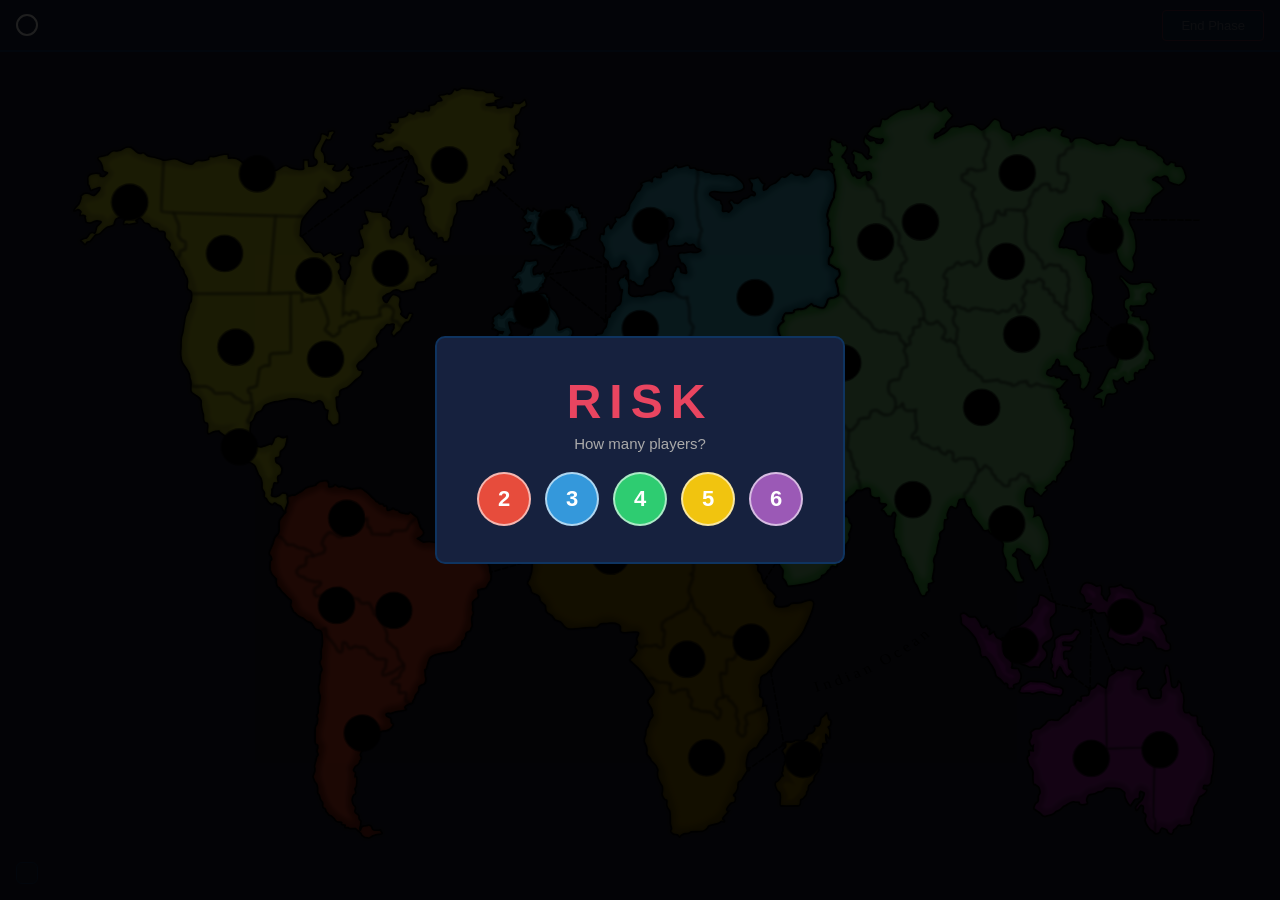
==== index.html @ 3c867e42 "Add sound effects for army placement and combat events" ====
<!DOCTYPE html>
<html lang="en">
<head>
    <meta charset="UTF-8">
    <meta name="viewport" content="width=device-width, initial-scale=1.0">
    <title>Risk</title>
    <link rel="stylesheet" href="css/style.css">
</head>
<body>

<div id="setup-overlay">
    <div id="setup-box">
        <h1>RISK</h1>
        <div id="setup-step1">
            <p>How many players?</p>
            <div id="player-btns"></div>
        </div>
        <div id="setup-step2" style="display:none">
            <p>Configure players:</p>
            <div id="player-config"></div>
            <button id="start-btn">Start Game</button>
        </div>
    </div>
</div>

<div id="dice-overlay">
    <div id="dice-box">
        <div id="dice-title"></div>
        <div id="dice-vs">
            <div class="dice-side">
                <h4 id="atk-name">Attacker</h4>
                <div class="dice-rolls" id="atk-dice"></div>
            </div>
            <div class="dice-side">
                <h4 id="def-name">Defender</h4>
                <div class="dice-rolls" id="def-dice"></div>
            </div>
        </div>
        <div id="dice-result"></div>
    </div>
</div>

<div id="win-banner">
    <div id="win-box">
        <h2>WORLD DOMINATION</h2>
        <h1 id="win-name"></h1>
        <p>has conquered the world!</p>
    </div>
</div>

<div id="header">
    <div id="player-dot"></div>
    <span id="phase-label"></span>
    <span id="action-hint"></span>
    <span id="armies-badge"></span>
    <span id="cards-badge"></span>
    <button id="trade-btn" style="display:none">Trade Cards</button>
    <button id="end-btn" disabled>End Phase</button>
</div>

<div id="map-wrap">
    <div id="svgContainer"></div>
</div>

<div id="cursor-overlay">
    <svg id="soldier-svg" viewBox="0 0 677 1280" width="48" height="90"></svg>
    <div id="army-number"></div>
</div>

<div id="combat-log"></div>

<audio id="boom-sound" preload="auto">
    <source src="audio/boom.wav" type="audio/wav">
</audio>

<audio id="dip-sound" preload="auto">
    <source src="audio/dip.wav" type="audio/wav">
</audio>

<script type="module" src="js/game.js"></script>
</body>
</html>
---- css/style.css ----
* { box-sizing: border-box; margin: 0; padding: 0; }
html, body {
    height: 100%; width: 100%;
    background: #1a1a2e;
    font-family: 'Segoe UI', sans-serif;
    color: #eee;
    display: flex;
    flex-direction: column;
    overflow: hidden;
}
#header {
    display: flex;
    align-items: center;
    gap: 12px;
    padding: 8px 16px;
    background: #16213e;
    border-bottom: 2px solid #0f3460;
    flex-shrink: 0;
    min-height: 52px;
}
#player-dot {
    width: 22px; height: 22px;
    border-radius: 50%;
    border: 2px solid #fff;
    flex-shrink: 0;
}
#phase-label {
    font-size: 15px;
    font-weight: bold;
    text-transform: uppercase;
    letter-spacing: 1px;
    white-space: nowrap;
}
#action-hint {
    font-size: 13px;
    color: #aaa;
    flex: 1;
}
#armies-badge {
    font-size: 22px;
    font-weight: bold;
    color: #f1c40f;
    min-width: 36px;
    text-align: center;
}
#cards-badge {
    font-size: 18px;
    min-width: 32px;
    text-align: center;
}
#trade-btn {
    padding: 7px 14px;
    background: #0f3460;
    border: 1px solid #9b59b6;
    color: #eee;
    cursor: pointer;
    border-radius: 4px;
    font-size: 13px;
    white-space: nowrap;
}
#trade-btn:hover { background: #9b59b6; }
#trade-btn.forced-trade {
    animation: pulse-btn 0.8s ease-in-out infinite;
}
@keyframes pulse-btn {
    0%, 100% { filter: brightness(1); }
    50% { filter: brightness(1.4); }
}
#end-btn {
    padding: 7px 18px;
    background: #0f3460;
    border: 1px solid #e94560;
    color: #eee;
    cursor: pointer;
    border-radius: 4px;
    font-size: 13px;
    white-space: nowrap;
}
#end-btn:hover:not(:disabled) { background: #e94560; }
#end-btn:disabled { opacity: 0.35; cursor: default; }

#map-wrap {
    flex: 1;
    display: flex;
    justify-content: center;
    align-items: center;
    overflow: hidden;
    padding: 6px;
}
#svgContainer {
    width: 100%;
    height: 100%;
}
#svgContainer svg { width: 100%; height: 100%; }

/* Country path states */
#layer4 path {
    pointer-events: all;
    cursor: pointer;
    transition: fill 0.12s;
}
#layer4 path.sel {
    stroke: #fff !important;
    stroke-width: 3px !important;
    filter: brightness(1.35);
}
#layer4 path.atk-target {
    stroke: #ff4444 !important;
    stroke-width: 2.5px !important;
    animation: pulse 0.75s ease-in-out infinite alternate;
}
#layer4 path.fort-target {
    stroke: #44aaff !important;
    stroke-width: 2.5px !important;
}
@keyframes pulse {
    from { filter: brightness(1); }
    to   { filter: brightness(1.5); }
}

/* Setup overlay */
#setup-overlay {
    position: fixed; inset: 0;
    background: rgba(0,0,0,0.88);
    display: flex; justify-content: center; align-items: center;
    z-index: 100;
}
#setup-box {
    background: #16213e;
    border: 2px solid #0f3460;
    border-radius: 10px;
    padding: 36px 40px;
    text-align: center;
}
#setup-box h1 {
    font-size: 48px; letter-spacing: 8px;
    color: #e94560; margin-bottom: 6px;
}
#setup-box p { color: #aaa; margin-bottom: 20px; font-size: 15px; }
#setup-step2 { display: flex; flex-direction: column; gap: 16px; }
#player-config { display: flex; flex-direction: column; gap: 10px; max-height: 240px; overflow-y: auto; }
.player-config-row {
    display: flex;
    align-items: center;
    gap: 12px;
    padding: 8px;
    background: rgba(255,255,255,0.05);
    border-radius: 4px;
}
.player-config-dot {
    width: 18px;
    height: 18px;
    border-radius: 50%;
    flex-shrink: 0;
}
.player-config-row > span {
    font-size: 14px;
    min-width: 60px;
}
.ai-toggle {
    display: flex;
    gap: 4px;
    margin-left: auto;
}
.toggle-btn {
    padding: 4px 10px;
    font-size: 12px;
    border: 1px solid #555;
    background: #0f3460;
    color: #aaa;
    cursor: pointer;
    border-radius: 3px;
    transition: all 0.15s;
}
.toggle-btn:hover { border-color: #999; }
.toggle-btn.active {
    background: #9b59b6;
    color: #fff;
    border-color: #9b59b6;
    font-weight: bold;
}
#start-btn {
    padding: 10px 20px;
    background: #0f3460;
    border: 1px solid #9b59b6;
    color: #eee;
    cursor: pointer;
    border-radius: 4px;
    font-size: 14px;
    font-weight: bold;
    align-self: center;
}
#start-btn:hover { background: #9b59b6; }
#player-btns { display: flex; gap: 14px; justify-content: center; }
.pbtn {
    width: 54px; height: 54px;
    border-radius: 50%;
    border: 2px solid rgba(255,255,255,0.6);
    font-size: 22px; font-weight: bold;
    cursor: pointer; color: #fff;
    transition: transform 0.1s, border-color 0.1s;
}
.pbtn:hover { transform: scale(1.12); border-color: #fff; }

/* Dice result overlay */
#dice-overlay {
    position: fixed; inset: 0;
    background: rgba(0,0,0,0.65);
    display: none;
    justify-content: center; align-items: center;
    z-index: 50;
}
#dice-box {
    background: #16213e;
    border: 2px solid #e94560;
    border-radius: 10px;
    padding: 22px 30px;
    text-align: center;
    min-width: 300px;
}
#dice-vs { display: flex; gap: 32px; justify-content: center; margin: 14px 0; }
.dice-side h4 { font-size: 13px; margin-bottom: 6px; }
.dice-rolls { font-size: 34px; letter-spacing: 4px; }
#dice-result { font-size: 15px; font-weight: bold; }

/* Win banner */
#win-banner {
    display: none;
    position: fixed; inset: 0;
    background: rgba(0,0,0,0.82);
    justify-content: center; align-items: center;
    z-index: 200;
}
#win-box {
    text-align: center;
    padding: 40px 60px;
    border-radius: 12px;
    background: #16213e;
    border: 3px solid #f1c40f;
}
#win-box h2 { font-size: 14px; color: #aaa; letter-spacing: 3px; margin-bottom: 8px; }
#win-box h1 { font-size: 42px; font-weight: bold; }
#win-box p { color: #aaa; margin-top: 10px; font-size: 14px; }

/* Cursor overlay */
#cursor-overlay {
    position: fixed;
    pointer-events: none;
    z-index: 80;
    display: none;
    align-items: center;
    gap: 8px;
    padding: 6px 8px;
}
#soldier-svg {
    filter: drop-shadow(0 2px 4px rgba(0,0,0,0.5));
    flex-shrink: 0;
}
#army-number {
    font-size: 28px;
    font-weight: bold;
    line-height: 1;
    text-shadow: 0 2px 4px rgba(0,0,0,0.8);
}

/* Combat log */
#combat-log {
    position: fixed;
    bottom: 16px;
    left: 16px;
    max-width: 320px;
    max-height: 300px;
    overflow-y: auto;
    background: rgba(22, 33, 62, 0.88);
    border: 1px solid #0f3460;
    border-radius: 6px;
    padding: 10px;
    font-size: 12px;
    line-height: 1.4;
    z-index: 70;
}
#combat-log::-webkit-scrollbar {
    width: 6px;
}
#combat-log::-webkit-scrollbar-track {
    background: rgba(255,255,255,0.05);
    border-radius: 3px;
}
#combat-log::-webkit-scrollbar-thumb {
    background: rgba(255,255,255,0.2);
    border-radius: 3px;
}
#combat-log::-webkit-scrollbar-thumb:hover {
    background: rgba(255,255,255,0.3);
}
.log-entry {
    margin-bottom: 6px;
    padding-bottom: 6px;
    border-bottom: 1px solid rgba(255,255,255,0.1);
}
.log-entry:last-child {
    border-bottom: none;
    margin-bottom: 0;
    padding-bottom: 0;
}
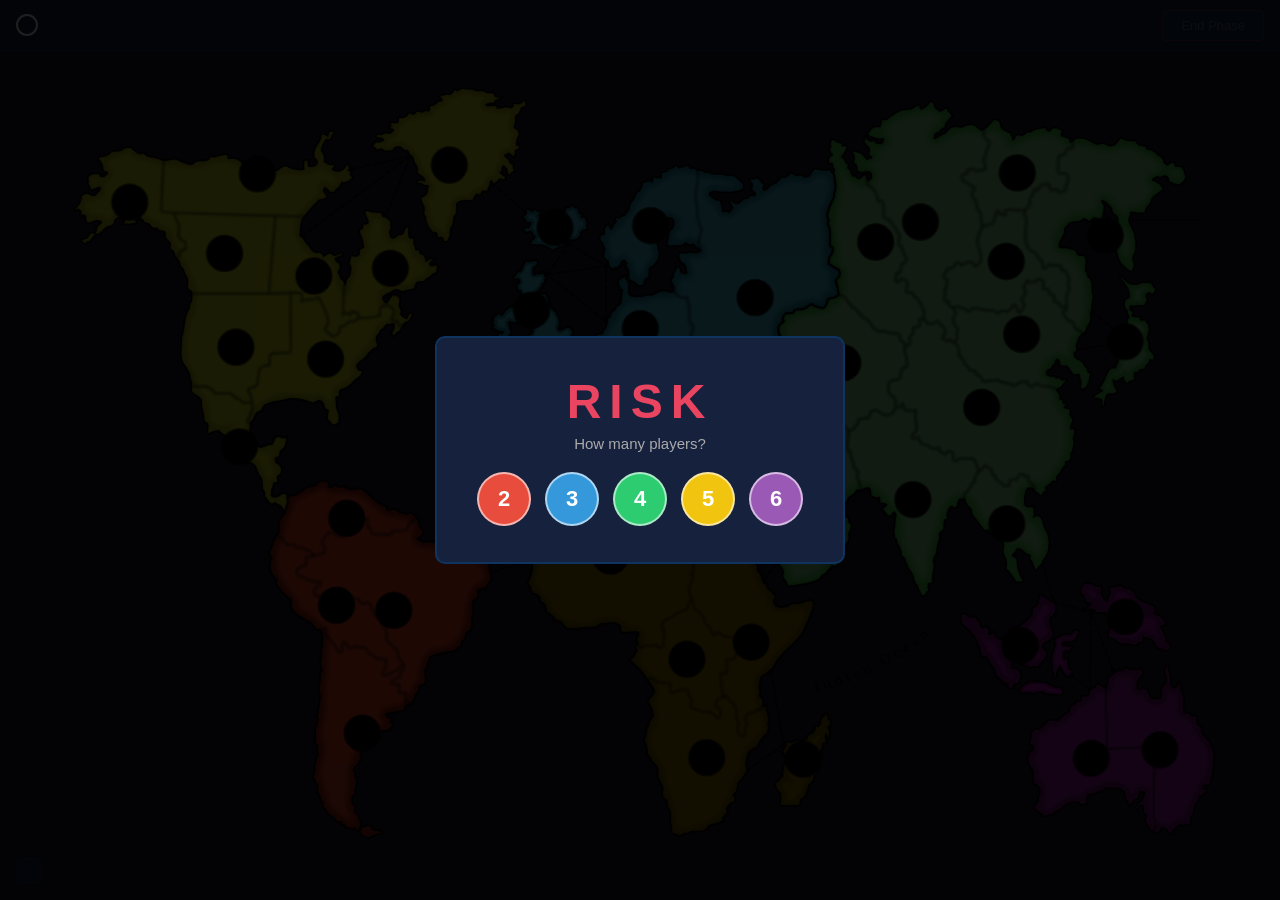
==== commit fd8c9a94: "Add capture dialog and functionality for moving armies after capture" ====
--- a/index.html
+++ b/index.html
@@ -48,6 +48,19 @@
     </div>
 </div>
 
+<div id="capture-overlay" style="display:none">
+    <div id="capture-box">
+        <h3>Territory Captured!</h3>
+        <p id="capture-msg"></p>
+        <div id="army-slider-container">
+            <label for="army-slider">Armies to move:</label>
+            <input type="range" id="army-slider" min="1" max="6" value="3">
+            <span id="army-value">3</span>
+        </div>
+        <button id="capture-confirm-btn">Confirm</button>
+    </div>
+</div>
+
 <div id="header">
     <div id="player-dot"></div>
     <span id="phase-label"></span>
--- a/css/style.css
+++ b/css/style.css
@@ -92,6 +92,16 @@
     height: 100%;
 }
 #svgContainer svg { width: 100%; height: 100%; }
+svg text.reinforced {
+    fill: #f1c40f !important;
+    font-weight: bold;
+    filter: drop-shadow(0 0 4px #f1c40f);
+    animation: pulse-label 0.6s ease-out;
+}
+@keyframes pulse-label {
+    0% { font-size: 1.2em; filter: drop-shadow(0 0 8px #f1c40f); }
+    100% { font-size: 1em; filter: drop-shadow(0 0 4px #f1c40f); }
+}
 
 /* Country path states */
 #layer4 path {
@@ -223,6 +233,71 @@
 .dice-rolls { font-size: 34px; letter-spacing: 4px; }
 #dice-result { font-size: 15px; font-weight: bold; }
 
+/* Capture dialog */
+#capture-overlay {
+    position: fixed; inset: 0;
+    background: rgba(0,0,0,0.7);
+    display: none;
+    justify-content: center; align-items: center;
+    z-index: 150;
+}
+#capture-box {
+    background: #16213e;
+    border: 2px solid #2ecc71;
+    border-radius: 10px;
+    padding: 28px 32px;
+    text-align: center;
+    min-width: 320px;
+}
+#capture-box h3 {
+    font-size: 20px;
+    color: #2ecc71;
+    margin-bottom: 12px;
+    letter-spacing: 1px;
+}
+#capture-msg {
+    color: #aaa;
+    margin-bottom: 20px;
+    font-size: 14px;
+}
+#army-slider-container {
+    display: flex;
+    align-items: center;
+    justify-content: center;
+    gap: 12px;
+    margin-bottom: 20px;
+    flex-wrap: wrap;
+}
+#army-slider-container label {
+    color: #aaa;
+    font-size: 14px;
+    white-space: nowrap;
+}
+#army-slider {
+    width: 140px;
+    cursor: pointer;
+}
+#army-value {
+    color: #2ecc71;
+    font-weight: bold;
+    font-size: 18px;
+    min-width: 24px;
+    text-align: center;
+}
+#capture-confirm-btn {
+    padding: 10px 24px;
+    background: #2ecc71;
+    border: none;
+    color: #1a1a2e;
+    cursor: pointer;
+    border-radius: 4px;
+    font-size: 14px;
+    font-weight: bold;
+}
+#capture-confirm-btn:hover {
+    background: #27ae60;
+}
+
 /* Win banner */
 #win-banner {
     display: none;
@@ -268,15 +343,15 @@
     position: fixed;
     bottom: 16px;
     left: 16px;
-    max-width: 320px;
-    max-height: 300px;
+    max-width: 640px;
+    max-height: 600px;
     overflow-y: auto;
     background: rgba(22, 33, 62, 0.88);
     border: 1px solid #0f3460;
     border-radius: 6px;
-    padding: 10px;
-    font-size: 12px;
-    line-height: 1.4;
+    padding: 12px;
+    font-size: 16px;
+    line-height: 1.6;
     z-index: 70;
 }
 #combat-log::-webkit-scrollbar {
@@ -303,3 +378,7 @@
     margin-bottom: 0;
     padding-bottom: 0;
 }
+.dice {
+    font-size: 48px;
+    letter-spacing: 2px;
+}
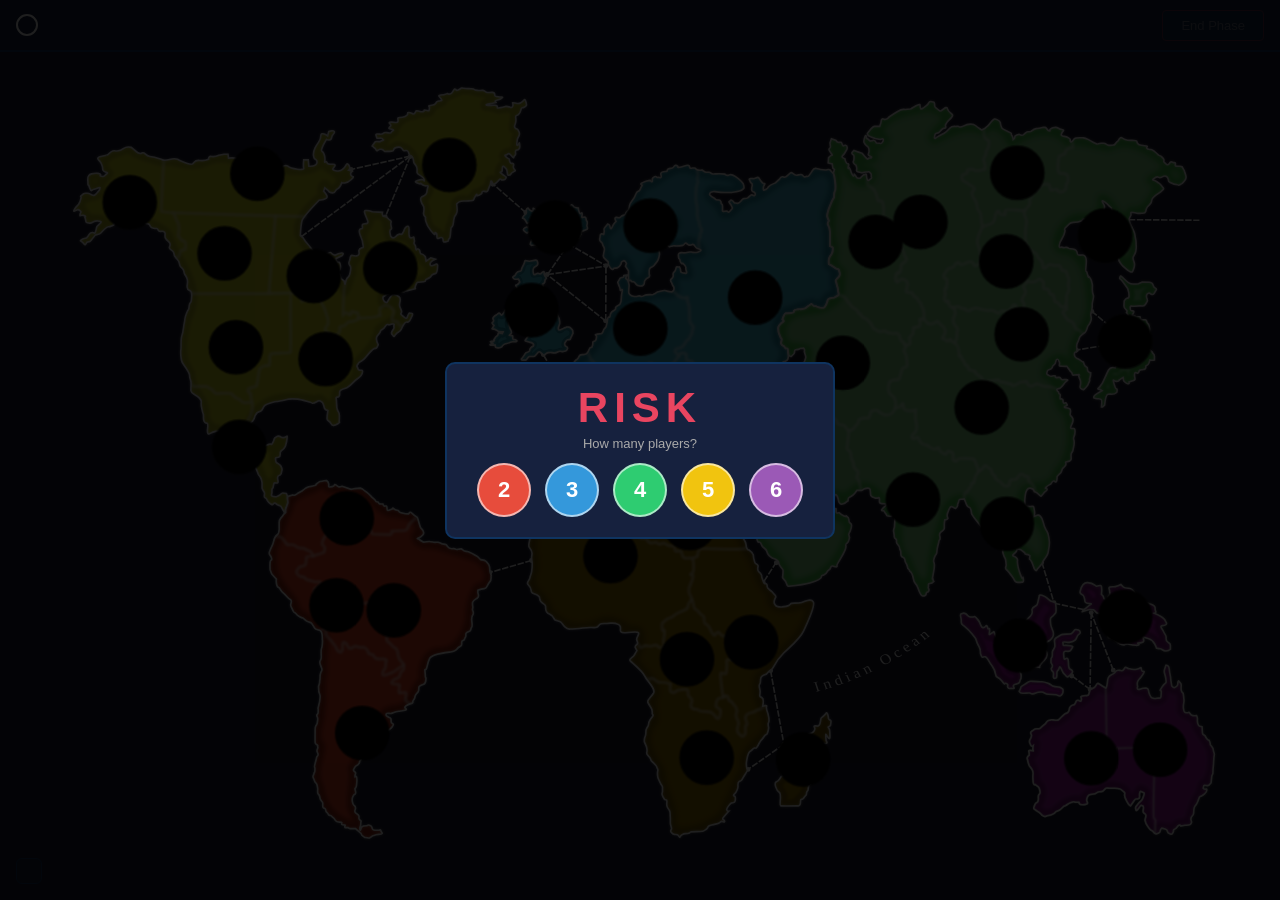
==== commit 40455595: "Add: Include didi.wav audio sound effect in game and mobile HTML files" ====
--- a/index.html
+++ b/index.html
@@ -5,6 +5,7 @@
     <meta name="viewport" content="width=device-width, initial-scale=1.0">
     <title>Risk</title>
     <link rel="stylesheet" href="css/style.css">
+    <link rel="icon" type="image/svg+xml" href="data:image/svg+xml,<svg xmlns='http://www.w3.org/2000/svg' viewBox='0 0 100 100'><defs><style>.d1{fill:%231a1a2e}.d2{fill:%23e74c3c}.d3{fill:%233498db}.d4{fill:%232ecc71}</style></defs><rect class='d1' width='100' height='100'/><g transform='translate(50,50)'><path class='d2' d='M-28,-28 L28,-28 L28,0 L-28,0 Z' stroke='%23fff' stroke-width='2'/><path class='d3' d='M-28,0 L0,0 L0,28 L-28,28 Z' stroke='%23fff' stroke-width='2'/><path class='d4' d='M0,0 L28,0 L28,28 L0,28 Z' stroke='%23fff' stroke-width='2'/><circle cx='-14' cy='-14' r='3' fill='%23fff'/><circle cx='7' cy='-14' r='3' fill='%23fff'/><circle cx='21' cy='-14' r='3' fill='%23fff'/><circle cx='-14' cy='14' r='3' fill='%23fff'/><circle cx='7' cy='14' r='3' fill='%23fff'/><circle cx='21' cy='14' r='3' fill='%23fff'/></g></svg>">
 </head>
 <body>
 
@@ -61,12 +62,26 @@
     </div>
 </div>
 
+<div id="fortify-overlay" style="display:none">
+    <div id="fortify-box">
+        <h3>Fortify Territory</h3>
+        <p id="fortify-msg"></p>
+        <div id="fortify-slider-container">
+            <label for="fortify-slider">Armies to move:</label>
+            <input type="range" id="fortify-slider" min="1" max="6" value="6">
+            <span id="fortify-value">6</span>
+        </div>
+        <button id="fortify-confirm-btn">Confirm</button>
+    </div>
+</div>
+
 <div id="header">
     <div id="player-dot"></div>
     <span id="phase-label"></span>
     <span id="action-hint"></span>
     <span id="armies-badge"></span>
     <span id="cards-badge"></span>
+    <span id="player-status"></span>
     <button id="trade-btn" style="display:none">Trade Cards</button>
     <button id="end-btn" disabled>End Phase</button>
 </div>
@@ -90,6 +105,14 @@
     <source src="audio/dip.wav" type="audio/wav">
 </audio>
 
+<audio id="hit-sound" preload="auto">
+    <source src="audio/hit.wav" type="audio/wav">
+</audio>
+
+<audio id="didi-sound" preload="auto">
+    <source src="audio/didi.wav" type="audio/wav">
+</audio>
+
 <script type="module" src="js/game.js"></script>
 </body>
 </html>
--- a/css/style.css
+++ b/css/style.css
@@ -34,7 +34,6 @@
 #action-hint {
     font-size: 13px;
     color: #aaa;
-    flex: 1;
 }
 #armies-badge {
     font-size: 22px;
@@ -47,6 +46,15 @@
     font-size: 18px;
     min-width: 32px;
     text-align: center;
+}
+#player-status {
+    font-size: 12px;
+    color: #aaa;
+    display: flex;
+    gap: 8px;
+    position: absolute;
+    left: 50%;
+    transform: translateX(-50%);
 }
 #trade-btn {
     padding: 7px 14px;
@@ -75,6 +83,7 @@
     border-radius: 4px;
     font-size: 13px;
     white-space: nowrap;
+    margin-left: auto;
 }
 #end-btn:hover:not(:disabled) { background: #e94560; }
 #end-btn:disabled { opacity: 0.35; cursor: default; }
@@ -126,6 +135,41 @@
 @keyframes pulse {
     from { filter: brightness(1); }
     to   { filter: brightness(1.5); }
+}
+
+#attack-fx-group {
+    pointer-events: none;
+}
+
+.attack-arrow-glow {
+    fill: none;
+    stroke: #ff4444;
+    stroke-width: 14;
+    stroke-linecap: round;
+    opacity: 0.32;
+    filter: drop-shadow(0 0 8px rgba(255,255,255,0.55));
+    animation: attack-arrow-fade 0.7s ease-out forwards;
+}
+
+.attack-arrow {
+    fill: none;
+    stroke: #ff4444;
+    stroke-width: 8;
+    stroke-linecap: round;
+    stroke-linejoin: round;
+    stroke-dasharray: 24 12;
+    stroke-dashoffset: 120;
+    filter: drop-shadow(0 0 6px rgba(255,255,255,0.45));
+    animation: attack-arrow-dash 0.4s linear forwards, attack-arrow-fade 0.7s ease-out forwards;
+}
+
+@keyframes attack-arrow-dash {
+    to { stroke-dashoffset: 0; }
+}
+
+@keyframes attack-arrow-fade {
+    0% { opacity: 1; }
+    100% { opacity: 0; }
 }
 
 /* Setup overlay */
@@ -139,47 +183,56 @@
     background: #16213e;
     border: 2px solid #0f3460;
     border-radius: 10px;
-    padding: 36px 40px;
-    text-align: center;
+    padding: 20px 30px;
+    text-align: center;
+    max-height: 90vh;
+    display: flex;
+    flex-direction: column;
 }
 #setup-box h1 {
-    font-size: 48px; letter-spacing: 8px;
-    color: #e94560; margin-bottom: 6px;
-}
-#setup-box p { color: #aaa; margin-bottom: 20px; font-size: 15px; }
-#setup-step2 { display: flex; flex-direction: column; gap: 16px; }
-#player-config { display: flex; flex-direction: column; gap: 10px; max-height: 240px; overflow-y: auto; }
-.player-config-row {
-    display: flex;
-    align-items: center;
-    gap: 12px;
-    padding: 8px;
+    font-size: 42px; letter-spacing: 6px;
+    color: #e94560; margin-bottom: 4px;
+}
+#setup-box p { color: #aaa; margin-bottom: 12px; font-size: 13px; }
+#setup-step2 { display: flex; flex-direction: column; gap: 10px; overflow-y: auto; }
+#player-config { display: flex; flex-direction: column; gap: 4px; }
+.setup-section {
+    padding: 6px;
     background: rgba(255,255,255,0.05);
     border-radius: 4px;
 }
+.player-config-row {
+    display: flex;
+    align-items: center;
+    gap: 8px;
+    padding: 4px 6px;
+    background: rgba(255,255,255,0.05);
+    border-radius: 3px;
+    font-size: 12px;
+}
 .player-config-dot {
-    width: 18px;
-    height: 18px;
+    width: 14px;
+    height: 14px;
     border-radius: 50%;
     flex-shrink: 0;
 }
 .player-config-row > span {
-    font-size: 14px;
-    min-width: 60px;
+    font-size: 12px;
+    min-width: 50px;
 }
 .ai-toggle {
     display: flex;
-    gap: 4px;
+    gap: 2px;
     margin-left: auto;
 }
 .toggle-btn {
-    padding: 4px 10px;
-    font-size: 12px;
+    padding: 2px 6px;
+    font-size: 11px;
     border: 1px solid #555;
     background: #0f3460;
     color: #aaa;
     cursor: pointer;
-    border-radius: 3px;
+    border-radius: 2px;
     transition: all 0.15s;
 }
 .toggle-btn:hover { border-color: #999; }
@@ -189,16 +242,34 @@
     border-color: #9b59b6;
     font-weight: bold;
 }
+.card-option-btn {
+    padding: 4px 8px;
+    font-size: 11px;
+    border: 1px solid #555;
+    background: #0f3460;
+    color: #aaa;
+    cursor: pointer;
+    border-radius: 2px;
+    transition: all 0.15s;
+}
+.card-option-btn:hover { border-color: #999; }
+.card-option-btn.active {
+    background: #2ecc71;
+    color: #1a1a2e;
+    border-color: #2ecc71;
+    font-weight: bold;
+}
 #start-btn {
-    padding: 10px 20px;
+    padding: 6px 16px;
     background: #0f3460;
     border: 1px solid #9b59b6;
     color: #eee;
     cursor: pointer;
-    border-radius: 4px;
-    font-size: 14px;
+    border-radius: 3px;
+    font-size: 12px;
     font-weight: bold;
     align-self: center;
+    margin-top: 4px;
 }
 #start-btn:hover { background: #9b59b6; }
 #player-btns { display: flex; gap: 14px; justify-content: center; }
@@ -236,7 +307,7 @@
 /* Capture dialog */
 #capture-overlay {
     position: fixed; inset: 0;
-    background: rgba(0,0,0,0.7);
+    background: transparent;
     display: none;
     justify-content: center; align-items: center;
     z-index: 150;
@@ -296,6 +367,71 @@
 }
 #capture-confirm-btn:hover {
     background: #27ae60;
+}
+
+/* Fortify dialog */
+#fortify-overlay {
+    position: fixed; inset: 0;
+    background: transparent;
+    display: none;
+    justify-content: center; align-items: center;
+    z-index: 150;
+}
+#fortify-box {
+    background: #16213e;
+    border: 2px solid #3498db;
+    border-radius: 10px;
+    padding: 28px 32px;
+    text-align: center;
+    min-width: 320px;
+}
+#fortify-box h3 {
+    font-size: 20px;
+    color: #3498db;
+    margin-bottom: 12px;
+    letter-spacing: 1px;
+}
+#fortify-msg {
+    color: #aaa;
+    margin-bottom: 20px;
+    font-size: 14px;
+}
+#fortify-slider-container {
+    display: flex;
+    align-items: center;
+    justify-content: center;
+    gap: 12px;
+    margin-bottom: 20px;
+    flex-wrap: wrap;
+}
+#fortify-slider-container label {
+    color: #aaa;
+    font-size: 14px;
+    white-space: nowrap;
+}
+#fortify-slider {
+    width: 140px;
+    cursor: pointer;
+}
+#fortify-value {
+    color: #3498db;
+    font-weight: bold;
+    font-size: 18px;
+    min-width: 24px;
+    text-align: center;
+}
+#fortify-confirm-btn {
+    padding: 10px 24px;
+    background: #3498db;
+    border: none;
+    color: #1a1a2e;
+    cursor: pointer;
+    border-radius: 4px;
+    font-size: 14px;
+    font-weight: bold;
+}
+#fortify-confirm-btn:hover {
+    background: #2980b9;
 }
 
 /* Win banner */
